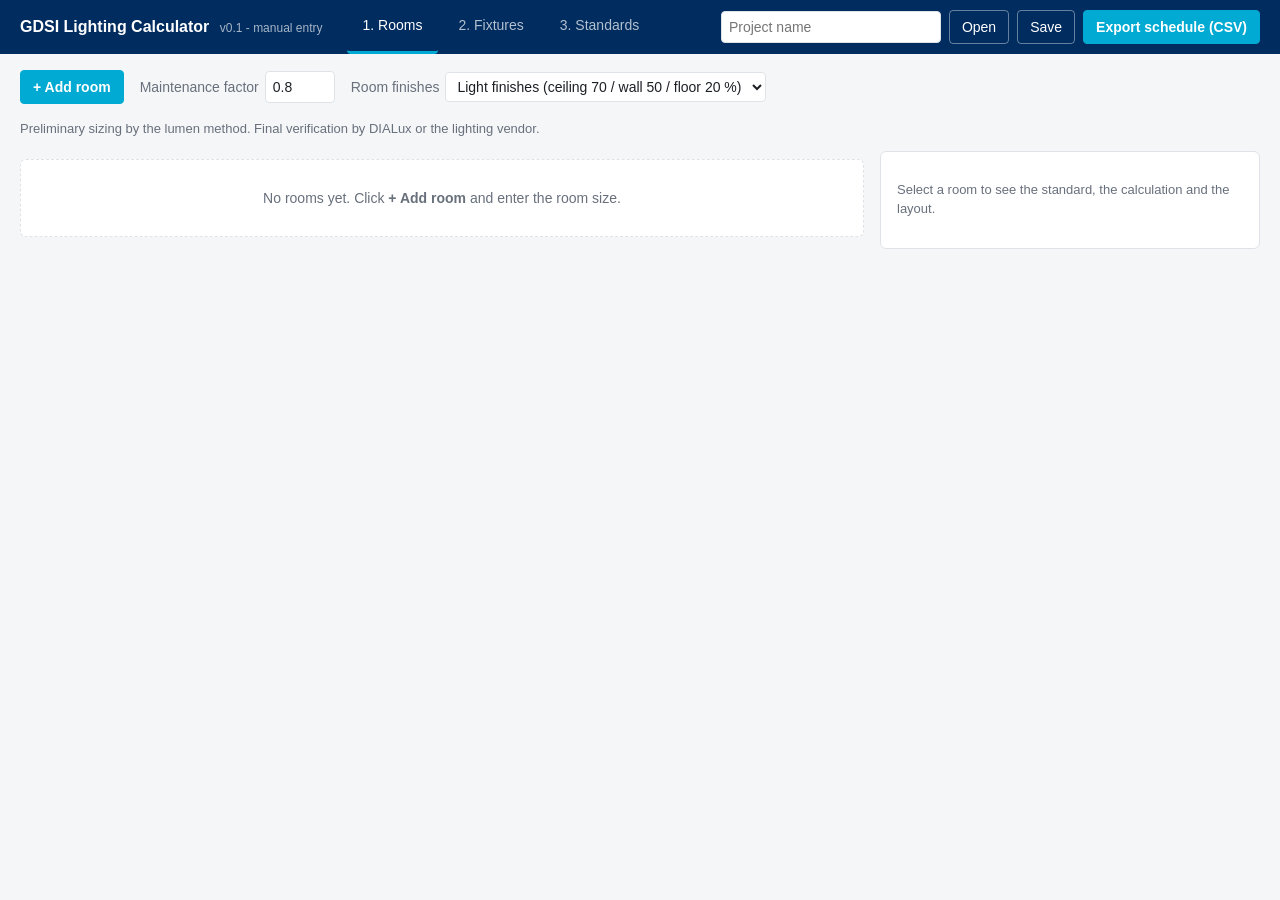
==== index.html @ a48d12ed "GDSI Lighting Calculator: standards table, fixture library, lumen-method calculator Co-Authored-By: " ====
<!DOCTYPE html>
<html lang="en">
<head>
<meta charset="utf-8">
<meta name="viewport" content="width=1280">
<title>GDSI Lighting Calculator</title>
<link rel="stylesheet" href="style.css">
</head>
<body>
<header class="top">
  <div class="brand">GDSI Lighting Calculator <span class="ver">v0.1 - manual entry</span></div>
  <nav class="tabs" id="tabs">
    <button data-tab="rooms" class="on">1. Rooms</button>
    <button data-tab="fixtures">2. Fixtures</button>
    <button data-tab="standards">3. Standards</button>
  </nav>
  <div class="proj">
    <input id="projName" type="text" placeholder="Project name" aria-label="Project name">
    <button id="btnOpen" class="ghost">Open</button>
    <button id="btnSave" class="ghost">Save</button>
    <button id="btnCsv" class="primary">Export schedule (CSV)</button>
    <input id="fileOpen" type="file" accept=".json" hidden>
  </div>
</header>

<main>
  <!-- ROOMS -->
  <section id="tab-rooms" class="tab on">
    <div class="bar">
      <button id="btnAdd" class="primary">+ Add room</button>
      <label>Maintenance factor
        <input id="setMf" type="number" min="0.5" max="1" step="0.05">
      </label>
      <label>Room finishes
        <select id="setRefl"></select>
      </label>
      <span class="hint">Preliminary sizing by the lumen method. Final verification by DIALux or the lighting vendor.</span>
    </div>
    <div class="split">
      <div class="left">
        <table class="grid" id="roomTable">
          <thead>
            <tr>
              <th class="c-no">#</th>
              <th>Room name</th>
              <th>Space type</th>
              <th class="c-n">Length<br>(m)</th>
              <th class="c-n">Width<br>(m)</th>
              <th class="c-n">Ceiling<br>(m)</th>
              <th class="c-n">Target<br>(lux)</th>
              <th>Fixture</th>
              <th class="c-n">Qty</th>
              <th class="c-n">Result<br>(lux)</th>
              <th>Check</th>
              <th></th>
            </tr>
          </thead>
          <tbody id="roomBody"></tbody>
        </table>
        <div id="emptyRooms" class="empty">No rooms yet. Click <b>+ Add room</b> and enter the room size.</div>
        <div id="summary" class="summary"></div>
      </div>
      <aside class="right" id="detail"></aside>
    </div>
  </section>

  <!-- FIXTURES -->
  <section id="tab-fixtures" class="tab">
    <div class="bar">
      <span class="hint">Built-in items are generic placeholders. Register the fixtures actually used on site - they appear at the top of the fixture list.</span>
      <button id="btnFxExport" class="ghost">Export fixtures</button>
      <button id="btnFxImport" class="ghost">Import fixtures</button>
      <input id="fileFx" type="file" accept=".json" hidden>
    </div>
    <div class="split">
      <div class="left">
        <table class="grid" id="fxTable">
          <thead>
            <tr><th>Name</th><th>Type</th><th class="c-n">Output</th><th class="c-n">Power</th><th class="c-n">lm/W</th><th class="c-n">CCT (K)</th><th class="c-n">CRI</th><th>Status</th><th></th></tr>
          </thead>
          <tbody id="fxBody"></tbody>
        </table>
      </div>
      <aside class="right">
        <h3 id="fxFormTitle">Register a fixture</h3>
        <form id="fxForm" class="form">
          <label>Name / model <input name="name" type="text" required placeholder="e.g. Maker ABC-1234 downlight"></label>
          <label>Type
            <select name="kind">
              <option value="point">Point (downlight, spot, panel, high bay)</option>
              <option value="linear">Linear (batten, pendant line)</option>
              <option value="surface">Surface Light (luminous ceiling)</option>
            </select>
          </label>
          <label><span id="lblLm">Luminous flux (lm per fixture)</span> <input name="lm" type="number" min="1" step="any" required></label>
          <label><span id="lblW">Power (W per fixture)</span> <input name="watt" type="number" min="0" step="any" required></label>
          <label>Colour temperature (K) <input name="cct" type="number" min="1000" step="100"></label>
          <label>CRI (Ra) <input name="cri" type="number" min="0" max="100" step="1"></label>
          <label id="rowShr">Max spacing / mounting height <input name="shr" type="number" min="0.5" max="3" step="0.1" placeholder="1.5"></label>
          <label id="rowLen">Length (m) <input name="length" type="number" min="0.1" step="0.1" placeholder="1.2"></label>
          <label>Note <input name="note" type="text" placeholder="datasheet link, IP rating, etc."></label>
          <div class="formbtn">
            <button type="submit" class="primary" id="fxSubmit">Register</button>
            <button type="button" class="ghost" id="fxCancel" hidden>Cancel</button>
          </div>
        </form>
      </aside>
    </div>
  </section>

  <!-- STANDARDS -->
  <section id="tab-standards" class="tab">
    <div class="bar">
      <span class="hint"><span class="badge manual">GDSI MANUAL</span> figure from the GDSI 2.0 Guideline.
      <span class="badge supp">IS 3646</span> used only where the manual gives no figure.
      <span class="badge none">ENTER</span> no figure found - the designer enters the target.</span>
    </div>
    <table class="grid" id="stdTable">
      <thead><tr><th>Space type</th><th class="c-n">Min</th><th class="c-n">Design</th><th class="c-n">Max</th><th class="c-n">CCT (K)</th><th>Source</th><th>Note</th></tr></thead>
      <tbody id="stdBody"></tbody>
    </table>
  </section>
</main>

<script src="data/standards.js"></script>
<script src="data/fixtures.js"></script>
<script src="js/calc.js"></script>
<script src="js/app.js"></script>
</body>
</html>
---- style.css ----
:root {
  --navy: #002c5f; --blue: #00aad2; --ink: #1c1f24; --mute: #68707c; --line: #dfe3e8; --bg: #f5f6f8; --card: #fff;
  --ok: #1a7f4b; --ok-bg: #e4f4eb; --fail: #c0392b; --fail-bg: #fbe6e3; --warn: #a66300; --warn-bg: #fdf0d8;
}
* { box-sizing: border-box; }
html, body { margin: 0; height: 100%; }
body { font: 14px/1.45 "Segoe UI", Arial, sans-serif; color: var(--ink); background: var(--bg); min-width: 1240px; }

.top { display: flex; align-items: center; gap: 24px; padding: 0 20px; height: 54px; background: var(--navy); color: #fff; }
.brand { font-weight: 600; font-size: 16px; white-space: nowrap; }
.ver { font-weight: 400; font-size: 12px; opacity: .65; margin-left: 6px; }
.tabs { display: flex; gap: 4px; height: 100%; }
.tabs button { background: none; border: 0; color: #fff; opacity: .7; padding: 0 16px; font: inherit; cursor: pointer; border-bottom: 3px solid transparent; }
.tabs button.on { opacity: 1; border-bottom-color: var(--blue); }
.proj { margin-left: auto; display: flex; gap: 8px; align-items: center; }
.proj input[type=text] { width: 220px; }

button { font: inherit; border-radius: 4px; padding: 6px 12px; cursor: pointer; border: 1px solid var(--line); background: #fff; color: var(--ink); }
button.primary { background: var(--blue); border-color: var(--blue); color: #fff; font-weight: 600; }
button.ghost { background: transparent; }
.top button.ghost { color: #fff; border-color: rgba(255,255,255,.4); }
button.x { border: 0; background: none; color: var(--mute); padding: 2px 6px; font-size: 16px; }
button.x:hover { color: var(--fail); }
button.link { border: 0; background: none; color: var(--navy); text-decoration: underline; padding: 0 4px; }
input, select { font: inherit; padding: 5px 7px; border: 1px solid var(--line); border-radius: 4px; background: #fff; color: var(--ink); min-width: 0; }
input:focus, select:focus, button:focus-visible { outline: 2px solid var(--blue); outline-offset: 0; }

main { padding: 16px 20px 40px; }
.tab { display: none; } .tab.on { display: block; }
.bar { display: flex; align-items: center; gap: 16px; margin-bottom: 12px; flex-wrap: wrap; }
.bar label { display: flex; align-items: center; gap: 6px; color: var(--mute); }
.bar input[type=number] { width: 70px; }
.hint { color: var(--mute); font-size: 13px; }
.split { display: grid; grid-template-columns: minmax(0, 1fr) 380px; gap: 16px; align-items: start; }
.right { background: var(--card); border: 1px solid var(--line); border-radius: 6px; padding: 16px; position: sticky; top: 12px; }
.right h3 { margin: 0 0 10px; font-size: 15px; }

table.grid { width: 100%; border-collapse: collapse; background: var(--card); border: 1px solid var(--line); border-radius: 6px; }
.grid th { text-align: left; font-size: 12px; font-weight: 600; color: var(--mute); padding: 8px 6px; border-bottom: 1px solid var(--line); vertical-align: bottom; background: #fafbfc; }
.grid td { padding: 5px 4px; border-bottom: 1px solid var(--line); vertical-align: middle; }
.grid tr:last-child td { border-bottom: 0; }
.grid .c-n { text-align: right; } .grid .c-no { width: 28px; color: var(--mute); }
#roomTable td input, #roomTable td select { width: 100%; }
#roomTable td input[type=number] { width: 58px; text-align: right; }
#roomTable td.name input { min-width: 110px; } #roomTable td.type select, #roomTable td.fx select { width: 175px; }
#roomTable td[data-o=qty] { white-space: normal; min-width: 64px; }
.left { overflow-x: auto; }
@media (min-width: 1800px) { #roomTable td.name input { min-width: 160px; } #roomTable td.type select { width: 230px; } #roomTable td.fx select { width: 280px; } }
#roomTable tbody tr { cursor: pointer; }
#roomTable tbody tr.sel td { background: #eef7fb; }
td.res { font-variant-numeric: tabular-nums; font-weight: 600; white-space: nowrap; }
.empty { padding: 28px; text-align: center; color: var(--mute); background: var(--card); border: 1px dashed var(--line); border-radius: 6px; margin-top: 8px; }

.pill { display: inline-block; padding: 2px 9px; border-radius: 10px; font-size: 12px; font-weight: 600; white-space: nowrap; }
.pill.ok { background: var(--ok-bg); color: var(--ok); }
.pill.fail, .pill.error { background: var(--fail-bg); color: var(--fail); }
.pill.warn, .pill.over { background: var(--warn-bg); color: var(--warn); }
.badge { display: inline-block; padding: 1px 6px; border-radius: 3px; font-size: 11px; font-weight: 700; letter-spacing: .02em; white-space: nowrap; }
.badge.manual { background: var(--navy); color: #fff; }
.badge.supp { background: #e3e8f0; color: var(--navy); }
.badge.none, .badge.gen { background: var(--warn-bg); color: var(--warn); }
.badge.reg { background: var(--ok-bg); color: var(--ok); }

.summary { display: flex; gap: 12px; margin-top: 12px; flex-wrap: wrap; }
.stat { background: var(--card); border: 1px solid var(--line); border-radius: 6px; padding: 10px 14px; min-width: 150px; }
.stat > b { display: block; font-size: 20px; font-variant-numeric: tabular-nums; }
.stat span { color: var(--mute); font-size: 12px; }
.stat.wide { flex: 1; min-width: 300px; }
.stat ul { margin: 4px 0 0; padding-left: 18px; }

.right .src { margin: 0 0 10px; font-size: 13px; }
.right .note { color: var(--mute); font-size: 13px; margin: 4px 0 12px; }
.right svg { width: 100%; height: auto; background: #fafbfc; border: 1px solid var(--line); border-radius: 4px; }
.kv { display: grid; grid-template-columns: 1fr auto; gap: 3px 12px; font-size: 13px; margin: 12px 0; }
.kv dt { color: var(--mute); } .kv dd { margin: 0; text-align: right; font-variant-numeric: tabular-nums; }
.msgs { margin: 10px 0 0; padding: 0; list-style: none; }
.msgs li { padding: 7px 10px; border-radius: 4px; background: var(--warn-bg); color: #6b4200; font-size: 13px; margin-top: 6px; }
.msgs li.err { background: var(--fail-bg); color: #7d241a; }
.msgs li.info { background: #e8f5fa; color: #0b4a5c; }
.extra { display: grid; grid-template-columns: 1fr 1fr; gap: 8px; margin-top: 12px; }
.extra label { font-size: 12px; color: var(--mute); display: flex; flex-direction: column; gap: 3px; }

.form { display: flex; flex-direction: column; gap: 10px; }
.form label { display: flex; flex-direction: column; gap: 3px; font-size: 12px; color: var(--mute); }
.formbtn { display: flex; gap: 8px; margin-top: 4px; }
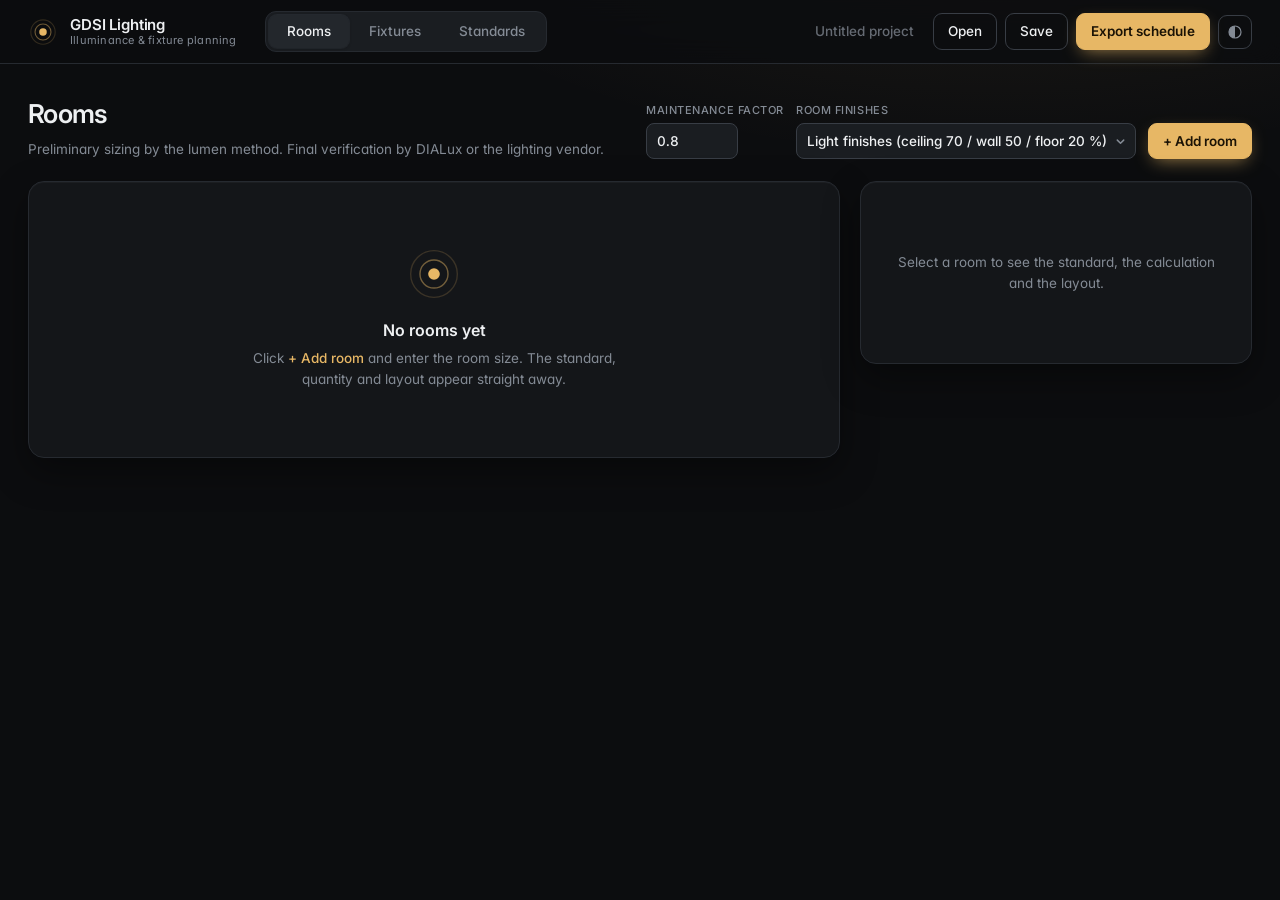
==== commit 5d631031: "Redesign UI: dark/light themes, KPI strip, result meter, glow layout plan Co-Authored-By: Claude Fab" ====
--- a/index.html
+++ b/index.html
@@ -4,21 +4,32 @@
 <meta charset="utf-8">
 <meta name="viewport" content="width=1280">
 <title>GDSI Lighting Calculator</title>
+<link rel="icon" href="data:image/svg+xml,%3Csvg xmlns='http://www.w3.org/2000/svg' viewBox='0 0 32 32'%3E%3Crect width='32' height='32' rx='8' fill='%2315171a'/%3E%3Ccircle cx='16' cy='16' r='9' fill='none' stroke='%23e7b765' stroke-opacity='.4' stroke-width='1.5'/%3E%3Ccircle cx='16' cy='16' r='4.5' fill='%23e7b765'/%3E%3C/svg%3E">
+<script>try { var t = localStorage.getItem("gdsiLighting.theme"); if (t) document.documentElement.setAttribute("data-theme", t); } catch (e) {}</script>
+<link rel="preconnect" href="https://fonts.googleapis.com">
+<link rel="preconnect" href="https://fonts.gstatic.com" crossorigin>
+<link rel="stylesheet" href="https://fonts.googleapis.com/css2?family=Inter:wght@400;500;600;700&display=swap">
 <link rel="stylesheet" href="style.css">
 </head>
 <body>
 <header class="top">
-  <div class="brand">GDSI Lighting Calculator <span class="ver">v0.1 - manual entry</span></div>
+  <div class="brand">
+    <svg class="logo" viewBox="0 0 32 32" aria-hidden="true"><circle cx="16" cy="16" r="13" class="l3"/><circle cx="16" cy="16" r="8.5" class="l2"/><circle cx="16" cy="16" r="4" class="l1"/></svg>
+    <div class="brand-t"><b>GDSI Lighting</b><span>Illuminance &amp; fixture planning</span></div>
+  </div>
   <nav class="tabs" id="tabs">
-    <button data-tab="rooms" class="on">1. Rooms</button>
-    <button data-tab="fixtures">2. Fixtures</button>
-    <button data-tab="standards">3. Standards</button>
+    <button data-tab="rooms" class="on">Rooms</button>
+    <button data-tab="fixtures">Fixtures</button>
+    <button data-tab="standards">Standards</button>
   </nav>
   <div class="proj">
-    <input id="projName" type="text" placeholder="Project name" aria-label="Project name">
+    <input id="projName" type="text" placeholder="Untitled project" aria-label="Project name">
     <button id="btnOpen" class="ghost">Open</button>
     <button id="btnSave" class="ghost">Save</button>
-    <button id="btnCsv" class="primary">Export schedule (CSV)</button>
+    <button id="btnCsv" class="primary">Export schedule</button>
+    <button id="btnTheme" class="icon" title="Switch light / dark" aria-label="Switch light / dark">
+      <svg viewBox="0 0 20 20" aria-hidden="true"><path d="M10 2.5a7.5 7.5 0 1 0 0 15z" fill="currentColor"/><circle cx="10" cy="10" r="7.5" fill="none" stroke="currentColor" stroke-width="1.5"/></svg>
+    </button>
     <input id="fileOpen" type="file" accept=".json" hidden>
   </div>
 </header>
@@ -26,62 +37,80 @@
 <main>
   <!-- ROOMS -->
   <section id="tab-rooms" class="tab on">
-    <div class="bar">
-      <button id="btnAdd" class="primary">+ Add room</button>
-      <label>Maintenance factor
-        <input id="setMf" type="number" min="0.5" max="1" step="0.05">
-      </label>
-      <label>Room finishes
-        <select id="setRefl"></select>
-      </label>
-      <span class="hint">Preliminary sizing by the lumen method. Final verification by DIALux or the lighting vendor.</span>
+    <div class="head">
+      <div class="title">
+        <h1>Rooms</h1>
+        <p>Preliminary sizing by the lumen method. Final verification by DIALux or the lighting vendor.</p>
+      </div>
+      <div class="ctl">
+        <label>Maintenance factor
+          <input id="setMf" type="number" min="0.5" max="1" step="0.05">
+        </label>
+        <label>Room finishes
+          <select id="setRefl"></select>
+        </label>
+        <button id="btnAdd" class="primary">+ Add room</button>
+      </div>
     </div>
+    <div id="summary" class="summary"></div>
     <div class="split">
       <div class="left">
-        <table class="grid" id="roomTable">
-          <thead>
-            <tr>
-              <th class="c-no">#</th>
-              <th>Room name</th>
-              <th>Space type</th>
-              <th class="c-n">Length<br>(m)</th>
-              <th class="c-n">Width<br>(m)</th>
-              <th class="c-n">Ceiling<br>(m)</th>
-              <th class="c-n">Target<br>(lux)</th>
-              <th>Fixture</th>
-              <th class="c-n">Qty</th>
-              <th class="c-n">Result<br>(lux)</th>
-              <th>Check</th>
-              <th></th>
-            </tr>
-          </thead>
-          <tbody id="roomBody"></tbody>
-        </table>
-        <div id="emptyRooms" class="empty">No rooms yet. Click <b>+ Add room</b> and enter the room size.</div>
-        <div id="summary" class="summary"></div>
+        <div class="card tablecard">
+          <table class="grid" id="roomTable">
+            <thead>
+              <tr>
+                <th class="c-no">#</th>
+                <th>Room name</th>
+                <th>Space type</th>
+                <th class="c-n">Length<br>(m)</th>
+                <th class="c-n">Width<br>(m)</th>
+                <th class="c-n">Ceiling<br>(m)</th>
+                <th class="c-n">Target<br>(lux)</th>
+                <th>Fixture</th>
+                <th class="c-n">Qty</th>
+                <th class="c-n">Result<br>(lux)</th>
+                <th>Check</th>
+                <th></th>
+              </tr>
+            </thead>
+            <tbody id="roomBody"></tbody>
+          </table>
+          <div id="emptyRooms" class="empty">
+            <svg viewBox="0 0 48 48" aria-hidden="true"><circle cx="24" cy="24" r="20" class="l3"/><circle cx="24" cy="24" r="12" class="l2"/><circle cx="24" cy="24" r="5" class="l1"/></svg>
+            <b>No rooms yet</b>
+            <span>Click <em>+ Add room</em> and enter the room size. The standard, quantity and layout appear straight away.</span>
+          </div>
+        </div>
       </div>
-      <aside class="right" id="detail"></aside>
+      <aside class="right card" id="detail"></aside>
     </div>
   </section>
 
   <!-- FIXTURES -->
   <section id="tab-fixtures" class="tab">
-    <div class="bar">
-      <span class="hint">Built-in items are generic placeholders. Register the fixtures actually used on site - they appear at the top of the fixture list.</span>
-      <button id="btnFxExport" class="ghost">Export fixtures</button>
-      <button id="btnFxImport" class="ghost">Import fixtures</button>
-      <input id="fileFx" type="file" accept=".json" hidden>
+    <div class="head">
+      <div class="title">
+        <h1>Fixtures</h1>
+        <p>Built-in items are generic placeholders. Register the fixtures actually used on site - they appear at the top of the fixture list.</p>
+      </div>
+      <div class="ctl">
+        <button id="btnFxImport" class="ghost">Import fixtures</button>
+        <button id="btnFxExport" class="ghost">Export fixtures</button>
+        <input id="fileFx" type="file" accept=".json" hidden>
+      </div>
     </div>
     <div class="split">
       <div class="left">
-        <table class="grid" id="fxTable">
-          <thead>
-            <tr><th>Name</th><th>Type</th><th class="c-n">Output</th><th class="c-n">Power</th><th class="c-n">lm/W</th><th class="c-n">CCT (K)</th><th class="c-n">CRI</th><th>Status</th><th></th></tr>
-          </thead>
-          <tbody id="fxBody"></tbody>
-        </table>
+        <div class="card tablecard">
+          <table class="grid" id="fxTable">
+            <thead>
+              <tr><th>Name</th><th>Type</th><th class="c-n">Output</th><th class="c-n">Power</th><th class="c-n">lm/W</th><th class="c-n">CCT (K)</th><th class="c-n">CRI</th><th>Status</th><th></th></tr>
+            </thead>
+            <tbody id="fxBody"></tbody>
+          </table>
+        </div>
       </div>
-      <aside class="right">
+      <aside class="right card">
         <h3 id="fxFormTitle">Register a fixture</h3>
         <form id="fxForm" class="form">
           <label>Name / model <input name="name" type="text" required placeholder="e.g. Maker ABC-1234 downlight"></label>
@@ -92,12 +121,14 @@
               <option value="surface">Surface Light (luminous ceiling)</option>
             </select>
           </label>
-          <label><span id="lblLm">Luminous flux (lm per fixture)</span> <input name="lm" type="number" min="1" step="any" required></label>
-          <label><span id="lblW">Power (W per fixture)</span> <input name="watt" type="number" min="0" step="any" required></label>
-          <label>Colour temperature (K) <input name="cct" type="number" min="1000" step="100"></label>
-          <label>CRI (Ra) <input name="cri" type="number" min="0" max="100" step="1"></label>
-          <label id="rowShr">Max spacing / mounting height <input name="shr" type="number" min="0.5" max="3" step="0.1" placeholder="1.5"></label>
-          <label id="rowLen">Length (m) <input name="length" type="number" min="0.1" step="0.1" placeholder="1.2"></label>
+          <div class="two">
+            <label><span id="lblLm">Luminous flux (lm per fixture)</span> <input name="lm" type="number" min="1" step="any" required></label>
+            <label><span id="lblW">Power (W per fixture)</span> <input name="watt" type="number" min="0" step="any" required></label>
+            <label>Colour temperature (K) <input name="cct" type="number" min="1000" step="100"></label>
+            <label>CRI (Ra) <input name="cri" type="number" min="0" max="100" step="1"></label>
+            <label id="rowShr">Max spacing / mounting height <input name="shr" type="number" min="0.5" max="3" step="0.1" placeholder="1.5"></label>
+            <label id="rowLen">Length (m) <input name="length" type="number" min="0.1" step="0.1" placeholder="1.2"></label>
+          </div>
           <label>Note <input name="note" type="text" placeholder="datasheet link, IP rating, etc."></label>
           <div class="formbtn">
             <button type="submit" class="primary" id="fxSubmit">Register</button>
@@ -110,15 +141,20 @@
 
   <!-- STANDARDS -->
   <section id="tab-standards" class="tab">
-    <div class="bar">
-      <span class="hint"><span class="badge manual">GDSI MANUAL</span> figure from the GDSI 2.0 Guideline.
-      <span class="badge supp">IS 3646</span> used only where the manual gives no figure.
-      <span class="badge none">ENTER</span> no figure found - the designer enters the target.</span>
+    <div class="head">
+      <div class="title">
+        <h1>Standards</h1>
+        <p><span class="badge manual">GDSI MANUAL</span> figure from the GDSI 2.0 Guideline.
+        <span class="badge supp">IS 3646</span> used only where the manual gives no figure.
+        <span class="badge none">ENTER</span> no figure found - the designer enters the target.</p>
+      </div>
     </div>
-    <table class="grid" id="stdTable">
-      <thead><tr><th>Space type</th><th class="c-n">Min</th><th class="c-n">Design</th><th class="c-n">Max</th><th class="c-n">CCT (K)</th><th>Source</th><th>Note</th></tr></thead>
-      <tbody id="stdBody"></tbody>
-    </table>
+    <div class="card tablecard">
+      <table class="grid" id="stdTable">
+        <thead><tr><th>Space type</th><th class="c-n">Min</th><th class="c-n">Design</th><th class="c-n">Max</th><th class="c-n">CCT (K)</th><th>Source</th><th>Note</th></tr></thead>
+        <tbody id="stdBody"></tbody>
+      </table>
+    </div>
   </section>
 </main>
 
--- a/style.css
+++ b/style.css
@@ -1,85 +1,197 @@
+/* GDSI Lighting Calculator - visual system. Dark is the default; [data-theme=light] swaps the tokens. */
 :root {
-  --navy: #002c5f; --blue: #00aad2; --ink: #1c1f24; --mute: #68707c; --line: #dfe3e8; --bg: #f5f6f8; --card: #fff;
-  --ok: #1a7f4b; --ok-bg: #e4f4eb; --fail: #c0392b; --fail-bg: #fbe6e3; --warn: #a66300; --warn-bg: #fdf0d8;
+  color-scheme: dark;
+  --bg: #0c0d0f; --surface: #141619; --surface-2: #1a1d21; --raise: #23272c;
+  --line: #262a30; --line-2: #383d45;
+  --ink: #eef0f2; --ink-2: #c2c7ce; --mute: #848b95;
+  --accent: #e7b765; --accent-hi: #f4d394; --accent-ink: #1b1305;
+  --ok: #4fc48c; --fail: #f26d60; --warn: #eaa53f; --info: #6cb6e8;
+  --shadow: 0 1px 0 rgba(255,255,255,.035) inset, 0 14px 36px rgba(0,0,0,.38);
+  --backdrop: radial-gradient(1100px 520px at 78% -160px, rgba(231,183,101,.10), transparent 62%);
 }
+:root[data-theme=light] {
+  color-scheme: light;
+  --bg: #f2f0ec; --surface: #ffffff; --surface-2: #f7f5f1; --raise: #ffffff;
+  --line: #e7e3db; --line-2: #d2cdc3;
+  --ink: #18191b; --ink-2: #3a3d42; --mute: #72767d;
+  --accent: #8e6420; --accent-hi: #a8782a; --accent-ink: #ffffff;
+  --ok: #1c7d4d; --fail: #bf3a2c; --warn: #9a5e06; --info: #1f6f9c;
+  --shadow: 0 1px 2px rgba(40,30,15,.05), 0 12px 30px rgba(40,30,15,.07);
+  --backdrop: radial-gradient(1100px 520px at 78% -160px, rgba(190,140,50,.13), transparent 62%);
+}
+
 * { box-sizing: border-box; }
-html, body { margin: 0; height: 100%; }
-body { font: 14px/1.45 "Segoe UI", Arial, sans-serif; color: var(--ink); background: var(--bg); min-width: 1240px; }
+html, body { margin: 0; min-height: 100%; }
+body {
+  font: 13.5px/1.5 Inter, "Segoe UI", system-ui, Arial, sans-serif; color: var(--ink);
+  background: var(--backdrop) no-repeat, var(--bg); min-width: 1240px;
+  -webkit-font-smoothing: antialiased; font-feature-settings: "cv11", "ss01";
+}
+[hidden] { display: none !important; }
 
-.top { display: flex; align-items: center; gap: 24px; padding: 0 20px; height: 54px; background: var(--navy); color: #fff; }
-.brand { font-weight: 600; font-size: 16px; white-space: nowrap; }
-.ver { font-weight: 400; font-size: 12px; opacity: .65; margin-left: 6px; }
-.tabs { display: flex; gap: 4px; height: 100%; }
-.tabs button { background: none; border: 0; color: #fff; opacity: .7; padding: 0 16px; font: inherit; cursor: pointer; border-bottom: 3px solid transparent; }
-.tabs button.on { opacity: 1; border-bottom-color: var(--blue); }
+/* ---------- top bar ---------- */
+.top {
+  position: sticky; top: 0; z-index: 5; display: flex; align-items: center; gap: 28px; height: 64px; padding: 0 28px;
+  background: color-mix(in srgb, var(--bg) 82%, transparent); backdrop-filter: blur(14px); border-bottom: 1px solid var(--line);
+}
+.brand { display: flex; align-items: center; gap: 12px; white-space: nowrap; }
+.logo { width: 30px; height: 30px; }
+.l1 { fill: var(--accent); } .l2 { fill: none; stroke: var(--accent); stroke-opacity: .45; stroke-width: 1.2; } .l3 { fill: none; stroke: var(--accent); stroke-opacity: .18; stroke-width: 1.2; }
+.brand-t { display: flex; flex-direction: column; line-height: 1.2; }
+.brand-t b { font-size: 15px; font-weight: 600; letter-spacing: -.01em; }
+.brand-t span { font-size: 11px; color: var(--mute); letter-spacing: .02em; }
+.tabs { display: flex; gap: 2px; padding: 3px; background: var(--surface-2); border: 1px solid var(--line); border-radius: 11px; }
+.tabs button { border: 0; background: none; color: var(--mute); padding: 6px 18px; border-radius: 8px; font-weight: 500; }
+.tabs button:hover { color: var(--ink); background: none; }
+.tabs button.on { background: var(--raise); color: var(--ink); box-shadow: 0 1px 3px rgba(0,0,0,.25), 0 0 0 1px var(--line); }
 .proj { margin-left: auto; display: flex; gap: 8px; align-items: center; }
-.proj input[type=text] { width: 220px; }
+#projName { width: 230px; background: transparent; border-color: transparent; font-weight: 500; text-align: right; }
+#projName:hover { border-color: var(--line); }
+#projName:focus { text-align: left; background: var(--surface-2); }
 
-button { font: inherit; border-radius: 4px; padding: 6px 12px; cursor: pointer; border: 1px solid var(--line); background: #fff; color: var(--ink); }
-button.primary { background: var(--blue); border-color: var(--blue); color: #fff; font-weight: 600; }
+/* ---------- controls ---------- */
+button { font: inherit; font-weight: 500; border-radius: 9px; padding: 7px 14px; cursor: pointer; border: 1px solid var(--line-2); background: var(--surface-2); color: var(--ink); transition: background .12s, border-color .12s, transform .06s; }
+button:hover { background: var(--raise); border-color: var(--mute); }
+button:active { transform: translateY(1px); }
+button.primary { background: var(--accent); border-color: var(--accent); color: var(--accent-ink); font-weight: 600; box-shadow: 0 6px 18px -6px color-mix(in srgb, var(--accent) 70%, transparent); }
+button.primary:hover { background: var(--accent-hi); border-color: var(--accent-hi); }
 button.ghost { background: transparent; }
-.top button.ghost { color: #fff; border-color: rgba(255,255,255,.4); }
-button.x { border: 0; background: none; color: var(--mute); padding: 2px 6px; font-size: 16px; }
-button.x:hover { color: var(--fail); }
-button.link { border: 0; background: none; color: var(--navy); text-decoration: underline; padding: 0 4px; }
-input, select { font: inherit; padding: 5px 7px; border: 1px solid var(--line); border-radius: 4px; background: #fff; color: var(--ink); min-width: 0; }
-input:focus, select:focus, button:focus-visible { outline: 2px solid var(--blue); outline-offset: 0; }
+button.ghost:hover { background: var(--surface-2); }
+button.icon { padding: 7px; width: 34px; height: 34px; display: grid; place-items: center; background: transparent; color: var(--mute); }
+button.icon svg { width: 16px; height: 16px; }
+button.x { border: 0; background: none; color: var(--mute); padding: 2px 8px; font-size: 17px; line-height: 1; opacity: .55; }
+button.x:hover { color: var(--fail); background: color-mix(in srgb, var(--fail) 14%, transparent); opacity: 1; }
+button.link { border: 0; background: none; color: var(--accent); padding: 0 6px; }
+button.link:hover { text-decoration: underline; background: none; }
 
-main { padding: 16px 20px 40px; }
-.tab { display: none; } .tab.on { display: block; }
-.bar { display: flex; align-items: center; gap: 16px; margin-bottom: 12px; flex-wrap: wrap; }
-.bar label { display: flex; align-items: center; gap: 6px; color: var(--mute); }
-.bar input[type=number] { width: 70px; }
-.hint { color: var(--mute); font-size: 13px; }
-.split { display: grid; grid-template-columns: minmax(0, 1fr) 380px; gap: 16px; align-items: start; }
-.right { background: var(--card); border: 1px solid var(--line); border-radius: 6px; padding: 16px; position: sticky; top: 12px; }
-.right h3 { margin: 0 0 10px; font-size: 15px; }
+input, select { font: inherit; padding: 7px 10px; border: 1px solid var(--line-2); border-radius: 8px; background: var(--surface-2); color: var(--ink); min-width: 0; transition: border-color .12s, box-shadow .12s, background .12s; }
+input::placeholder { color: color-mix(in srgb, var(--mute) 75%, transparent); }
+input:hover, select:hover { border-color: var(--mute); }
+input:focus, select:focus { outline: 0; border-color: var(--accent); box-shadow: 0 0 0 3px color-mix(in srgb, var(--accent) 22%, transparent); }
+button:focus-visible { outline: 2px solid var(--accent); outline-offset: 2px; }
+input[type=number] { -moz-appearance: textfield; appearance: textfield; font-variant-numeric: tabular-nums; }
+input[type=number]::-webkit-inner-spin-button, input[type=number]::-webkit-outer-spin-button { -webkit-appearance: none; margin: 0; }
+select { appearance: none; padding-right: 28px; text-overflow: ellipsis; cursor: pointer;
+  background-image: url("data:image/svg+xml,%3Csvg xmlns='http://www.w3.org/2000/svg' viewBox='0 0 12 12'%3E%3Cpath d='M2.5 4.5 6 8l3.5-3.5' fill='none' stroke='%23848b95' stroke-width='1.6' stroke-linecap='round' stroke-linejoin='round'/%3E%3C/svg%3E");
+  background-repeat: no-repeat; background-position: right 9px center; background-size: 11px; }
 
-table.grid { width: 100%; border-collapse: collapse; background: var(--card); border: 1px solid var(--line); border-radius: 6px; }
-.grid th { text-align: left; font-size: 12px; font-weight: 600; color: var(--mute); padding: 8px 6px; border-bottom: 1px solid var(--line); vertical-align: bottom; background: #fafbfc; }
-.grid td { padding: 5px 4px; border-bottom: 1px solid var(--line); vertical-align: middle; }
-.grid tr:last-child td { border-bottom: 0; }
-.grid .c-n { text-align: right; } .grid .c-no { width: 28px; color: var(--mute); }
-#roomTable td input, #roomTable td select { width: 100%; }
-#roomTable td input[type=number] { width: 58px; text-align: right; }
-#roomTable td.name input { min-width: 110px; } #roomTable td.type select, #roomTable td.fx select { width: 175px; }
-#roomTable td[data-o=qty] { white-space: normal; min-width: 64px; }
-.left { overflow-x: auto; }
-@media (min-width: 1800px) { #roomTable td.name input { min-width: 160px; } #roomTable td.type select { width: 230px; } #roomTable td.fx select { width: 280px; } }
+/* ---------- page ---------- */
+main { padding: 30px 28px 56px; max-width: 2200px; margin: 0 auto; }
+.tab { display: none; } .tab.on { display: block; animation: rise .22s ease-out; }
+@keyframes rise { from { opacity: 0; transform: translateY(6px); } to { opacity: 1; transform: none; } }
+.head { display: flex; align-items: flex-end; gap: 24px; margin-bottom: 22px; }
+.title h1 { margin: 0; font-size: 26px; font-weight: 600; letter-spacing: -.025em; }
+.title p { margin: 6px 0 0; color: var(--mute); max-width: 760px; }
+.ctl { margin-left: auto; display: flex; align-items: flex-end; gap: 12px; }
+.ctl label { display: flex; flex-direction: column; gap: 5px; font-size: 11px; font-weight: 500; letter-spacing: .05em; text-transform: uppercase; color: var(--mute); }
+.ctl label input, .ctl label select { font-size: 13.5px; letter-spacing: 0; text-transform: none; }
+.ctl input[type=number] { width: 92px; }
+.hint { color: var(--mute); font-size: 12.5px; }
+
+.card { background: var(--surface); border: 1px solid var(--line); border-radius: 16px; box-shadow: var(--shadow); }
+.split { display: grid; grid-template-columns: minmax(0, 1fr) 392px; gap: 20px; align-items: start; }
+.left { min-width: 0; }
+.tablecard { overflow-x: auto; }
+.right { padding: 22px; position: sticky; top: 84px; max-height: calc(100vh - 104px); overflow-y: auto; }
+.right h3 { margin: 0 0 14px; font-size: 16px; font-weight: 600; letter-spacing: -.01em; }
+
+/* ---------- KPI strip ---------- */
+.summary { display: grid; grid-template-columns: repeat(3, minmax(190px, 1fr)) minmax(320px, 1.7fr); gap: 16px; margin-bottom: 20px; }
+.summary:empty { display: none; }
+.stat { background: var(--surface); border: 1px solid var(--line); border-radius: 16px; padding: 18px 20px; box-shadow: var(--shadow); min-width: 0; }
+.stat .k { display: block; font-size: 11px; font-weight: 500; letter-spacing: .07em; text-transform: uppercase; color: var(--mute); }
+.stat > b { display: block; margin-top: 8px; font-size: 32px; font-weight: 600; letter-spacing: -.03em; line-height: 1.1; font-variant-numeric: tabular-nums; }
+.stat > b i { font-style: normal; font-size: 15px; font-weight: 500; letter-spacing: 0; color: var(--mute); margin-left: 5px; }
+.stat .s { display: block; margin-top: 8px; font-size: 12px; color: var(--mute); }
+.track { height: 4px; border-radius: 4px; background: var(--raise); margin-top: 14px; overflow: hidden; }
+.track i { display: block; height: 100%; border-radius: 4px; background: var(--ok); transition: width .25s; }
+.track.part i { background: var(--warn); }
+.stat ul { list-style: none; margin: 8px 0 0; padding: 0 6px 0 0; max-height: 84px; overflow-y: auto; }
+.stat li { display: flex; justify-content: space-between; align-items: center; gap: 16px; height: 28px; font-size: 12.5px; color: var(--ink-2); border-bottom: 1px dashed var(--line); }
+.stat li:last-child { border-bottom: 0; }
+.stat li span { overflow: hidden; text-overflow: ellipsis; white-space: nowrap; }
+.stat li b { font-weight: 600; color: var(--ink); white-space: nowrap; font-variant-numeric: tabular-nums; }
+
+/* ---------- tables ---------- */
+table.grid { width: 100%; border-collapse: collapse; }
+.grid th { text-align: left; font-size: 10.5px; font-weight: 600; letter-spacing: .07em; text-transform: uppercase; color: var(--mute); padding: 14px 8px 12px; border-bottom: 1px solid var(--line); vertical-align: bottom; white-space: nowrap; }
+.grid td { padding: 7px 5px; border-bottom: 1px solid var(--line); vertical-align: middle; }
+.grid th:first-child, .grid td:first-child { padding-left: 20px; } .grid th:last-child, .grid td:last-child { padding-right: 14px; }
+.grid tbody tr:last-child td { border-bottom: 0; }
+.grid tbody tr { transition: background .1s; }
+.grid tbody tr:hover td { background: color-mix(in srgb, var(--surface-2) 70%, transparent); }
+.grid .c-n { text-align: right; font-variant-numeric: tabular-nums; } .grid .c-no { width: 44px; color: var(--mute); font-variant-numeric: tabular-nums; }
+#fxTable td, #stdTable td { padding: 12px 8px; } #fxTable td:first-child, #stdTable td:first-child { padding-left: 20px; font-weight: 500; }
+#fxTable td .hint, #stdTable td .hint { font-weight: 400; }
+#fxTable td:not(:first-child) { white-space: nowrap; }
+#stdTable td b { font-weight: 600; color: var(--accent); }
+
+#roomTable td input, #roomTable td select { width: 100%; background-color: transparent; border-color: transparent; padding: 6px 8px; }
+#roomTable td select { padding-right: 26px; }
+#roomTable tr:hover td input, #roomTable tr:hover td select { border-color: var(--line-2); }
+#roomTable td input:focus, #roomTable td select:focus { background-color: var(--surface-2); border-color: var(--accent); }
+#roomTable td input[type=number] { width: 60px; text-align: right; }
+#roomTable td.name { width: 15%; } #roomTable td.name input { min-width: 150px; font-weight: 500; }
+td.res small { display: block; font-size: 11.5px; font-weight: 500; color: var(--mute); }
+#roomTable td.type, #roomTable td.fx { width: 22%; } #roomTable td.type select, #roomTable td.fx select { width: 100%; min-width: 150px; }
+#roomTable td[data-o=qty] { white-space: nowrap; min-width: 64px; }
 #roomTable tbody tr { cursor: pointer; }
-#roomTable tbody tr.sel td { background: #eef7fb; }
-td.res { font-variant-numeric: tabular-nums; font-weight: 600; white-space: nowrap; }
-.empty { padding: 28px; text-align: center; color: var(--mute); background: var(--card); border: 1px dashed var(--line); border-radius: 6px; margin-top: 8px; }
+#roomTable tbody tr.sel td { background: color-mix(in srgb, var(--accent) 7%, transparent); }
+#roomTable tbody tr.sel td:first-child { box-shadow: inset 3px 0 0 var(--accent); color: var(--accent); }
+td.res { font-weight: 600; white-space: nowrap; }
 
-.pill { display: inline-block; padding: 2px 9px; border-radius: 10px; font-size: 12px; font-weight: 600; white-space: nowrap; }
-.pill.ok { background: var(--ok-bg); color: var(--ok); }
-.pill.fail, .pill.error { background: var(--fail-bg); color: var(--fail); }
-.pill.warn, .pill.over { background: var(--warn-bg); color: var(--warn); }
-.badge { display: inline-block; padding: 1px 6px; border-radius: 3px; font-size: 11px; font-weight: 700; letter-spacing: .02em; white-space: nowrap; }
-.badge.manual { background: var(--navy); color: #fff; }
-.badge.supp { background: #e3e8f0; color: var(--navy); }
-.badge.none, .badge.gen { background: var(--warn-bg); color: var(--warn); }
-.badge.reg { background: var(--ok-bg); color: var(--ok); }
+.empty { padding: 64px 24px 68px; display: flex; flex-direction: column; align-items: center; gap: 6px; text-align: center; color: var(--mute); }
+.empty svg { width: 56px; height: 56px; margin-bottom: 10px; }
+.empty b { font-size: 16px; font-weight: 600; color: var(--ink); }
+.empty span { max-width: 380px; } .empty em { font-style: normal; color: var(--accent); font-weight: 500; }
 
-.summary { display: flex; gap: 12px; margin-top: 12px; flex-wrap: wrap; }
-.stat { background: var(--card); border: 1px solid var(--line); border-radius: 6px; padding: 10px 14px; min-width: 150px; }
-.stat > b { display: block; font-size: 20px; font-variant-numeric: tabular-nums; }
-.stat span { color: var(--mute); font-size: 12px; }
-.stat.wide { flex: 1; min-width: 300px; }
-.stat ul { margin: 4px 0 0; padding-left: 18px; }
+/* ---------- pills & badges ---------- */
+.pill { display: inline-flex; align-items: center; gap: 6px; padding: 3px 10px 3px 8px; border-radius: 20px; font-size: 11.5px; font-weight: 600; white-space: nowrap; color: var(--c); background: color-mix(in srgb, var(--c) 14%, transparent); }
+.pill::before { content: ""; width: 6px; height: 6px; border-radius: 50%; background: var(--c); }
+.pill.ok { --c: var(--ok); } .pill.fail, .pill.error { --c: var(--fail); } .pill.warn, .pill.over { --c: var(--warn); }
+.badge { display: inline-block; padding: 2px 7px; border-radius: 5px; font-size: 10px; font-weight: 700; letter-spacing: .06em; white-space: nowrap; vertical-align: 1px; color: var(--c); background: color-mix(in srgb, var(--c) 14%, transparent); border: 1px solid color-mix(in srgb, var(--c) 30%, transparent); }
+.badge.manual { --c: var(--accent); } .badge.supp { --c: var(--info); } .badge.none, .badge.gen { --c: var(--warn); } .badge.reg { --c: var(--ok); }
 
-.right .src { margin: 0 0 10px; font-size: 13px; }
-.right .note { color: var(--mute); font-size: 13px; margin: 4px 0 12px; }
-.right svg { width: 100%; height: auto; background: #fafbfc; border: 1px solid var(--line); border-radius: 4px; }
-.kv { display: grid; grid-template-columns: 1fr auto; gap: 3px 12px; font-size: 13px; margin: 12px 0; }
-.kv dt { color: var(--mute); } .kv dd { margin: 0; text-align: right; font-variant-numeric: tabular-nums; }
-.msgs { margin: 10px 0 0; padding: 0; list-style: none; }
-.msgs li { padding: 7px 10px; border-radius: 4px; background: var(--warn-bg); color: #6b4200; font-size: 13px; margin-top: 6px; }
-.msgs li.err { background: var(--fail-bg); color: #7d241a; }
-.msgs li.info { background: #e8f5fa; color: #0b4a5c; }
-.extra { display: grid; grid-template-columns: 1fr 1fr; gap: 8px; margin-top: 12px; }
-.extra label { font-size: 12px; color: var(--mute); display: flex; flex-direction: column; gap: 3px; }
+/* ---------- detail panel ---------- */
+.d-head h3 { margin: 0; } .d-head span { display: block; color: var(--mute); margin-top: 2px; }
+.right .src { margin: 14px 0 0; font-size: 12.5px; color: var(--ink-2); }
+.right .src b { display: block; margin-top: 4px; font-size: 13.5px; color: var(--ink); font-weight: 600; }
+.right .note { color: var(--mute); font-size: 12.5px; margin: 6px 0 0; }
+.hero { margin: 18px 0 16px; padding: 18px 18px 14px; border-radius: 14px; background: var(--surface-2); border: 1px solid var(--line); --c: var(--ok); }
+.hero.fail { --c: var(--fail); } .hero.over, .hero.warn { --c: var(--warn); }
+.h-row { display: flex; align-items: flex-start; justify-content: space-between; gap: 12px; }
+.h-num b { font-size: 40px; font-weight: 600; letter-spacing: -.035em; line-height: 1; font-variant-numeric: tabular-nums; }
+.h-num i { font-style: normal; font-size: 14px; color: var(--mute); margin-left: 6px; }
+.h-num span { display: block; margin-top: 6px; font-size: 12px; color: var(--mute); }
+.meter { position: relative; height: 6px; border-radius: 6px; background: var(--raise); margin: 22px 0 8px; }
+.m-band { position: absolute; top: 0; bottom: 0; border-radius: 6px; background: color-mix(in srgb, var(--ok) 38%, transparent); }
+.m-tick { position: absolute; top: -4px; bottom: -4px; width: 2px; margin-left: -1px; border-radius: 2px; background: var(--ink-2); opacity: .55; }
+.m-dot { position: absolute; top: 50%; width: 14px; height: 14px; margin: -7px 0 0 -7px; border-radius: 50%; background: var(--c); border: 3px solid var(--surface-2); box-shadow: 0 0 0 1px var(--c), 0 0 14px color-mix(in srgb, var(--c) 70%, transparent); transition: left .2s; }
+.m-scale { display: flex; justify-content: space-between; font-size: 11px; color: var(--mute); font-variant-numeric: tabular-nums; }
+.plan { display: block; width: 100%; height: auto; border-radius: 14px; background: var(--surface-2); border: 1px solid var(--line); }
+.pl-room { fill: color-mix(in srgb, var(--bg) 60%, var(--surface-2)); stroke: var(--ink-2); stroke-width: 1.4; }
+.pl-grid { fill: none; stroke: var(--line); stroke-width: .6; }
+.pl-strip { fill: color-mix(in srgb, var(--accent) 26%, transparent); stroke: var(--accent); stroke-width: .8; }
+.pl-fx { fill: var(--accent-hi); } .pl-line { stroke: var(--accent-hi); stroke-width: 2.6; stroke-linecap: round; } .pl-halo { stroke: var(--accent); stroke-opacity: .22; stroke-width: 9; stroke-linecap: round; }
+.g0 { stop-color: var(--accent); stop-opacity: .5; } .g1 { stop-color: var(--accent); stop-opacity: 0; }
+.pl-dim { fill: var(--mute); font-size: 11px; font-family: inherit; }
+.kv { display: grid; grid-template-columns: 1fr auto; margin: 16px 0 0; font-size: 12.5px; }
+.kv dt, .kv dd { padding: 7px 0; border-bottom: 1px solid var(--line); }
+.kv dt { color: var(--mute); } .kv dd { margin: 0; padding-left: 14px; text-align: right; font-variant-numeric: tabular-nums; color: var(--ink-2); }
+.kv dd b { color: var(--ink); font-weight: 600; }
+.kv dt:nth-last-of-type(1), .kv dd:nth-last-of-type(1) { border-bottom: 0; }
+.msgs { margin: 12px 0 0; padding: 0; list-style: none; }
+.msgs:empty { display: none; }
+.msgs li { --c: var(--warn); padding: 9px 12px; border-radius: 9px; font-size: 12.5px; margin-top: 6px; color: var(--ink-2); background: color-mix(in srgb, var(--c) 10%, transparent); border-left: 3px solid var(--c); }
+.msgs li.err { --c: var(--fail); } .msgs li.info { --c: var(--info); }
+.extra { display: grid; grid-template-columns: 1fr 1fr; gap: 10px; margin-top: 16px; padding-top: 16px; border-top: 1px solid var(--line); }
+.extra label, .form label { display: flex; flex-direction: column; gap: 5px; font-size: 11.5px; font-weight: 500; color: var(--mute); }
+.extra label, .form label { min-width: 0; }
+.extra input, .form input, .form select { font-size: 13.5px; width: 100%; }
+.empty-d { color: var(--mute); text-align: center; padding: 48px 12px; margin: 0; }
 
-.form { display: flex; flex-direction: column; gap: 10px; }
-.form label { display: flex; flex-direction: column; gap: 3px; font-size: 12px; color: var(--mute); }
-.formbtn { display: flex; gap: 8px; margin-top: 4px; }
+.form { display: flex; flex-direction: column; gap: 14px; }
+.two { display: grid; grid-template-columns: 1fr 1fr; gap: 14px 10px; align-items: end; }
+.formbtn { display: flex; gap: 8px; margin-top: 6px; } .formbtn .primary { flex: 1; padding: 9px 14px; }
+
+::-webkit-scrollbar { width: 10px; height: 10px; } ::-webkit-scrollbar-thumb { background: var(--line-2); border-radius: 10px; border: 2px solid var(--bg); } ::-webkit-scrollbar-track { background: transparent; }
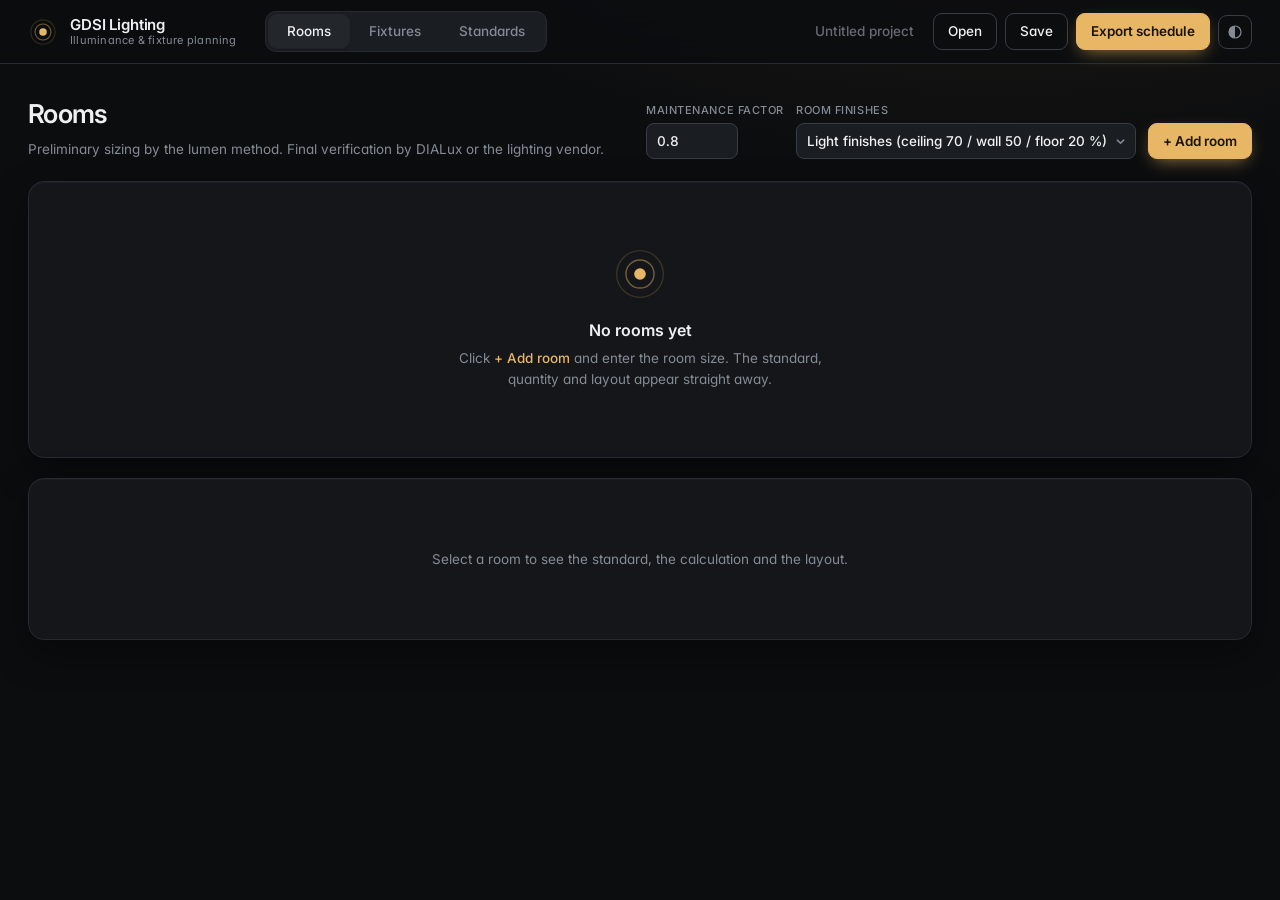
==== commit 3b76511b: "Stack the detail panel under the table on screens narrower than 1500px Co-Authored-By: Claude Fable " ====
--- a/index.html
+++ b/index.html
@@ -9,7 +9,7 @@
 <link rel="preconnect" href="https://fonts.googleapis.com">
 <link rel="preconnect" href="https://fonts.gstatic.com" crossorigin>
 <link rel="stylesheet" href="https://fonts.googleapis.com/css2?family=Inter:wght@400;500;600;700&display=swap">
-<link rel="stylesheet" href="style.css">
+<link rel="stylesheet" href="style.css?v=3">
 </head>
 <body>
 <header class="top">
@@ -158,9 +158,9 @@
   </section>
 </main>
 
-<script src="data/standards.js"></script>
-<script src="data/fixtures.js"></script>
-<script src="js/calc.js"></script>
-<script src="js/app.js"></script>
+<script src="data/standards.js?v=3"></script>
+<script src="data/fixtures.js?v=3"></script>
+<script src="js/calc.js?v=3"></script>
+<script src="js/app.js?v=3"></script>
 </body>
 </html>
--- a/style.css
+++ b/style.css
@@ -195,3 +195,15 @@
 .formbtn { display: flex; gap: 8px; margin-top: 6px; } .formbtn .primary { flex: 1; padding: 9px 14px; }
 
 ::-webkit-scrollbar { width: 10px; height: 10px; } ::-webkit-scrollbar-thumb { background: var(--line-2); border-radius: 10px; border: 2px solid var(--bg); } ::-webkit-scrollbar-track { background: transparent; }
+
+/* ---------- narrower laptops: the detail panel moves under the table ---------- */
+#stdTable td:first-child { white-space: nowrap; }
+@media (max-width: 1500px) {
+  .split { grid-template-columns: minmax(0, 1fr); }
+  .right { position: static; max-height: none; overflow: visible; }
+  #detailRes { columns: 2; column-gap: 32px; }
+  #detailRes > * { break-inside: avoid; }
+  #detailRes .hero { margin-top: 14px; }
+  .summary { grid-template-columns: repeat(3, minmax(0, 1fr)) minmax(0, 1.5fr); }
+  #tab-fixtures .right { max-width: 640px; }
+}
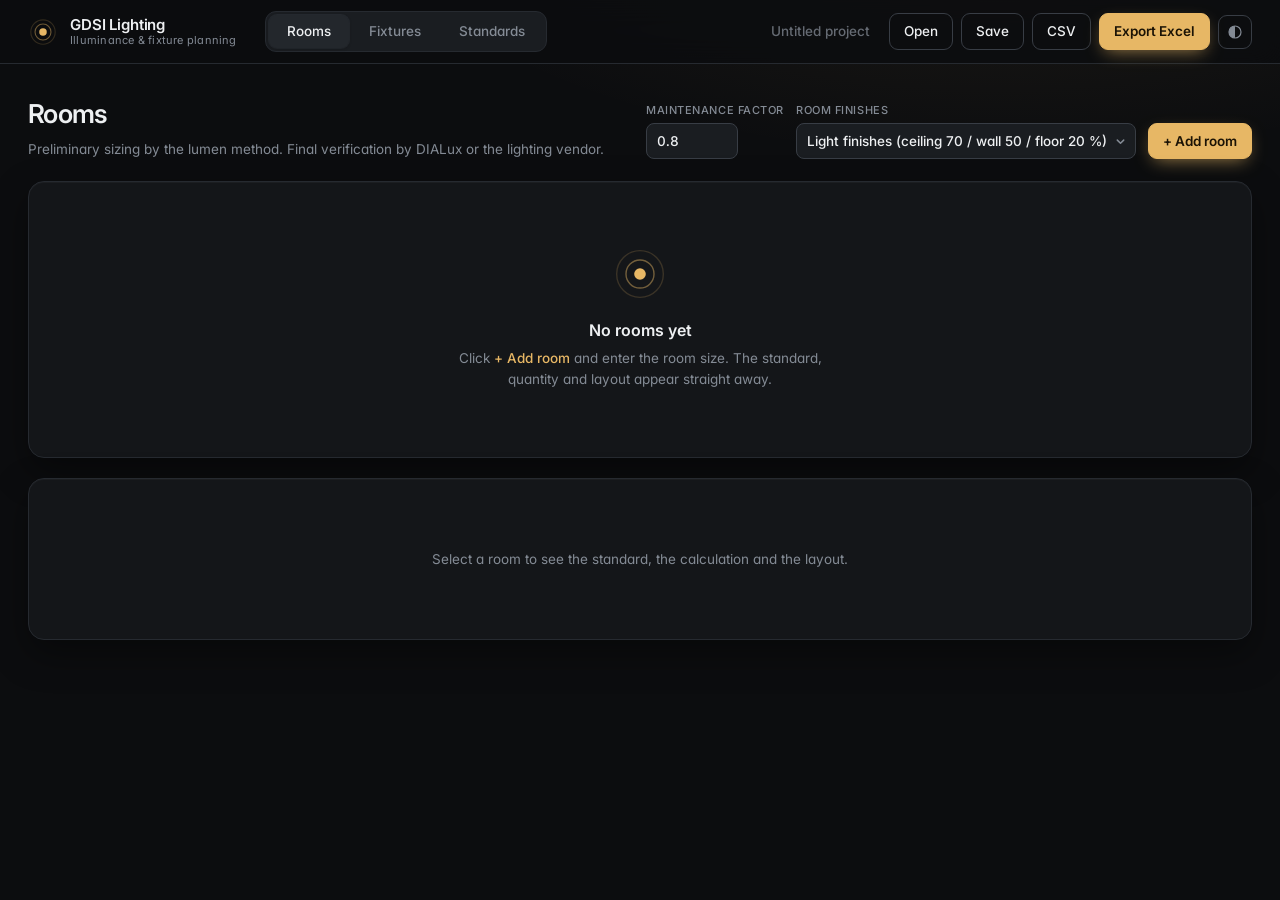
==== commit 37ac77c2: "Add styled Excel schedule with fixture take-off and basis sheets Co-Authored-By: Claude Fable 5.2 <n" ====
--- a/index.html
+++ b/index.html
@@ -9,7 +9,7 @@
 <link rel="preconnect" href="https://fonts.googleapis.com">
 <link rel="preconnect" href="https://fonts.gstatic.com" crossorigin>
 <link rel="stylesheet" href="https://fonts.googleapis.com/css2?family=Inter:wght@400;500;600;700&display=swap">
-<link rel="stylesheet" href="style.css?v=3">
+<link rel="stylesheet" href="style.css?v=4">
 </head>
 <body>
 <header class="top">
@@ -26,7 +26,8 @@
     <input id="projName" type="text" placeholder="Untitled project" aria-label="Project name">
     <button id="btnOpen" class="ghost">Open</button>
     <button id="btnSave" class="ghost">Save</button>
-    <button id="btnCsv" class="primary">Export schedule</button>
+    <button id="btnCsv" class="ghost" title="Plain CSV schedule">CSV</button>
+    <button id="btnXlsx" class="primary" title="Formatted Excel schedule">Export Excel</button>
     <button id="btnTheme" class="icon" title="Switch light / dark" aria-label="Switch light / dark">
       <svg viewBox="0 0 20 20" aria-hidden="true"><path d="M10 2.5a7.5 7.5 0 1 0 0 15z" fill="currentColor"/><circle cx="10" cy="10" r="7.5" fill="none" stroke="currentColor" stroke-width="1.5"/></svg>
     </button>
@@ -158,9 +159,10 @@
   </section>
 </main>
 
-<script src="data/standards.js?v=3"></script>
-<script src="data/fixtures.js?v=3"></script>
-<script src="js/calc.js?v=3"></script>
-<script src="js/app.js?v=3"></script>
+<script src="data/standards.js?v=4"></script>
+<script src="data/fixtures.js?v=4"></script>
+<script src="js/calc.js?v=4"></script>
+<script src="js/xlsx.js?v=4"></script>
+<script src="js/app.js?v=4"></script>
 </body>
 </html>
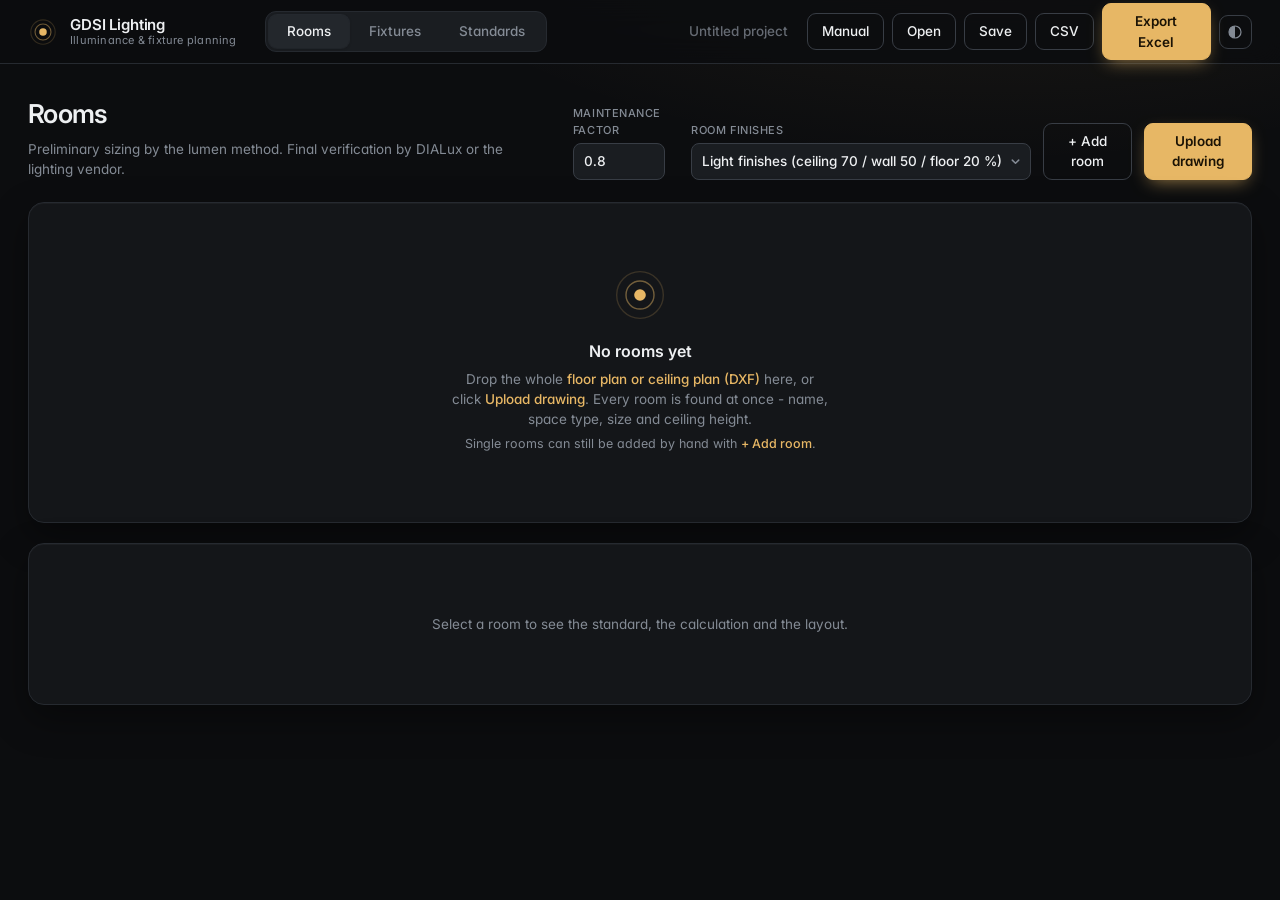
==== commit 489f2bd0: "Upload the whole floor plan or ceiling plan (DXF) instead of entering rooms one by one - js/dxf.js: " ====
--- a/index.html
+++ b/index.html
@@ -9,7 +9,7 @@
 <link rel="preconnect" href="https://fonts.googleapis.com">
 <link rel="preconnect" href="https://fonts.gstatic.com" crossorigin>
 <link rel="stylesheet" href="https://fonts.googleapis.com/css2?family=Inter:wght@400;500;600;700&display=swap">
-<link rel="stylesheet" href="style.css?v=4">
+<link rel="stylesheet" href="style.css?v=7">
 </head>
 <body>
 <header class="top">
@@ -24,6 +24,7 @@
   </nav>
   <div class="proj">
     <input id="projName" type="text" placeholder="Untitled project" aria-label="Project name">
+    <a id="lnkManual" class="btnlink ghost" href="manual/" target="_blank" rel="noopener" title="User manual (opens in a new tab)">Manual</a>
     <button id="btnOpen" class="ghost">Open</button>
     <button id="btnSave" class="ghost">Save</button>
     <button id="btnCsv" class="ghost" title="Plain CSV schedule">CSV</button>
@@ -50,7 +51,9 @@
         <label>Room finishes
           <select id="setRefl"></select>
         </label>
-        <button id="btnAdd" class="primary">+ Add room</button>
+        <button id="btnAdd" class="ghost">+ Add room</button>
+        <button id="btnImport" class="primary" title="Floor plan or reflected ceiling plan, DXF">Upload drawing</button>
+        <input id="fileDwg" type="file" accept=".dxf,.dwg" hidden>
       </div>
     </div>
     <div id="summary" class="summary"></div>
@@ -79,7 +82,8 @@
           <div id="emptyRooms" class="empty">
             <svg viewBox="0 0 48 48" aria-hidden="true"><circle cx="24" cy="24" r="20" class="l3"/><circle cx="24" cy="24" r="12" class="l2"/><circle cx="24" cy="24" r="5" class="l1"/></svg>
             <b>No rooms yet</b>
-            <span>Click <em>+ Add room</em> and enter the room size. The standard, quantity and layout appear straight away.</span>
+            <span>Drop the whole <em>floor plan or ceiling plan (DXF)</em> here, or click <em>Upload drawing</em>. Every room is found at once - name, space type, size and ceiling height.</span>
+            <span class="hint">Single rooms can still be added by hand with <em>+ Add room</em>.</span>
           </div>
         </div>
       </div>
@@ -159,10 +163,52 @@
   </section>
 </main>
 
-<script src="data/standards.js?v=4"></script>
-<script src="data/fixtures.js?v=4"></script>
-<script src="js/calc.js?v=4"></script>
-<script src="js/xlsx.js?v=4"></script>
-<script src="js/app.js?v=4"></script>
+<!-- DRAWING IMPORT -->
+<div id="imp" class="modal" hidden>
+  <div class="m-box card" role="dialog" aria-labelledby="impTitle">
+    <div class="m-head">
+      <div><h2 id="impTitle">Import drawing</h2><p id="impFile" class="hint"></p></div>
+      <button class="icon" id="impClose" title="Close" aria-label="Close">&times;</button>
+    </div>
+    <div class="m-ctl ctl">
+      <label>Units
+        <select id="impUnit"><option value="0.001">mm</option><option value="0.01">cm</option><option value="1">m</option><option value="0.0254">inch</option><option value="0.3048">feet</option></select>
+      </label>
+      <label>Find rooms by
+        <select id="impMode"><option value="outline">Room outlines (closed polylines)</option><option value="walls">Wall lines + room names</option></select>
+      </label>
+      <label id="impLayerRow">Outline layer <select id="impLayer"></select></label>
+      <label id="impGapRow">Bridge door gaps up to (m) <input id="impGap" type="number" min="0" max="6" step="0.1"></label>
+      <label id="impSplitRow" class="chk"><input type="checkbox" id="impSplit" checked> Divide open-plan areas by room names</label>
+      <details id="impWallsRow" class="layers"><summary>Wall layers <b id="impWallsN"></b></summary><div id="impWalls"></div></details>
+    </div>
+    <div class="m-body">
+      <div class="m-canvas"><canvas id="impCanvas"></canvas></div>
+      <div class="m-list">
+        <table class="grid">
+          <thead><tr><th class="c-no"><input type="checkbox" id="impAll" title="Select all"></th><th>Room name</th><th>Space type</th><th class="c-n">Area<br>(m²)</th><th class="c-n">L × W<br>(m)</th><th class="c-n">Ceiling<br>(m)</th></tr></thead>
+          <tbody id="impBody"></tbody>
+        </table>
+        <p id="impMsg" class="m-msg"></p>
+      </div>
+    </div>
+    <div class="m-foot">
+      <label class="chk"><input type="radio" name="impMerge" value="add" checked> Add to current rooms</label>
+      <label class="chk"><input type="radio" name="impMerge" value="replace"> Replace current rooms</label>
+      <label class="chk" title="Upload the floor plan first, then the ceiling plan: rooms with the same name take the ceiling height instead of being added twice"><input type="checkbox" id="impUpd" checked> Same name: update the existing room</label>
+      <span class="sp"></span>
+      <button class="ghost" id="impCancel">Cancel</button>
+      <button class="primary" id="impOk">Add rooms</button>
+    </div>
+  </div>
+</div>
+<div id="dropHint" class="drop" hidden><div><b>Drop the DXF drawing</b><span>Floor plan or reflected ceiling plan</span></div></div>
+
+<script src="data/standards.js?v=7"></script>
+<script src="data/fixtures.js?v=7"></script>
+<script src="js/calc.js?v=7"></script>
+<script src="js/dxf.js?v=7"></script>
+<script src="js/xlsx.js?v=7"></script>
+<script src="js/app.js?v=7"></script>
 </body>
 </html>
--- a/style.css
+++ b/style.css
@@ -207,3 +207,44 @@
   .summary { grid-template-columns: repeat(3, minmax(0, 1fr)) minmax(0, 1.5fr); }
   #tab-fixtures .right { max-width: 640px; }
 }
+
+/* ---------- whole-drawing import ---------- */
+.modal { position: fixed; inset: 0; z-index: 20; display: grid; place-items: center; padding: 24px; background: rgba(0,0,0,.55); backdrop-filter: blur(3px); }
+.m-box { width: min(1500px, 100%); height: min(900px, 100%); display: flex; flex-direction: column; overflow: hidden; }
+.m-head { display: flex; align-items: flex-start; gap: 12px; padding: 18px 22px 10px; }
+.m-head h2 { margin: 0; font-size: 18px; font-weight: 600; letter-spacing: -.01em; }
+.m-head p { margin: 2px 0 0; }
+.m-head .icon { margin-left: auto; font-size: 20px; }
+.m-ctl { margin: 0; padding: 0 22px 14px; flex-wrap: wrap; justify-content: flex-start; border-bottom: 1px solid var(--line); }
+.m-ctl select { max-width: 280px; }
+.m-ctl label.chk, .m-foot label.chk { flex-direction: row; align-items: center; gap: 7px; text-transform: none; letter-spacing: 0; font-size: 13px; color: var(--ink-2); padding-bottom: 7px; }
+.layers { position: relative; align-self: flex-end; padding-bottom: 6px; }
+.layers summary { cursor: pointer; font-size: 11px; font-weight: 500; letter-spacing: .05em; text-transform: uppercase; color: var(--mute); }
+.layers > div { position: absolute; z-index: 3; top: 26px; left: 0; width: 320px; max-height: 340px; overflow: auto; padding: 10px 12px; display: flex; flex-direction: column; gap: 2px;
+  background: var(--raise); border: 1px solid var(--line-2); border-radius: 10px; box-shadow: var(--shadow); }
+.layers label.chk { padding: 2px 0; } .layers i { color: var(--mute); font-style: normal; font-size: 11px; margin-left: auto; }
+.m-body { flex: 1; min-height: 0; display: grid; grid-template-columns: minmax(0, 1.25fr) minmax(520px, 1fr); }
+.m-canvas { position: relative; min-height: 0; background: var(--surface-2); border-right: 1px solid var(--line); }
+.m-canvas canvas { position: absolute; inset: 0; cursor: pointer; }
+.m-list { overflow: auto; min-height: 0; }
+.m-list .grid th { position: sticky; top: 0; z-index: 1; background: var(--surface); }
+.m-list .grid td input[type=text] { width: 100%; min-width: 150px; }
+.m-list .grid td select { max-width: 200px; }
+.m-list .grid td.c-n { white-space: nowrap; }
+.m-list .grid tr.sel td { background: color-mix(in srgb, var(--accent) 9%, transparent); }
+.m-list .c-no { white-space: nowrap; width: 76px; }
+.m-list .no { display: inline-block; min-width: 22px; margin-left: 6px; padding: 0 5px; border-radius: 9px; font-size: 11px; text-align: center; color: #fff; background: hsl(var(--h) 62% 40%); }
+.tag { display: inline-block; margin: 3px 4px 0 0; padding: 0 6px; border-radius: 4px; font-size: 10px; font-weight: 600; letter-spacing: .04em; color: var(--info); background: color-mix(in srgb, var(--info) 13%, transparent); }
+.tag.warn { color: var(--warn); background: color-mix(in srgb, var(--warn) 13%, transparent); }
+.m-msg { margin: 0; padding: 12px 20px 18px; display: flex; flex-direction: column; gap: 4px; color: var(--mute); font-size: 12.5px; }
+.m-foot { display: flex; align-items: center; gap: 18px; padding: 12px 22px; border-top: 1px solid var(--line); }
+.m-foot label.chk { padding-bottom: 0; }
+.m-foot .sp { flex: 1; }
+button:disabled { opacity: .45; cursor: default; }
+.drop { position: fixed; inset: 0; z-index: 30; display: grid; place-items: center; pointer-events: none; background: color-mix(in srgb, var(--bg) 70%, transparent); }
+.drop div { display: flex; flex-direction: column; align-items: center; gap: 4px; padding: 44px 70px; border: 2px dashed var(--accent); border-radius: 20px; background: var(--surface); }
+.drop b { font-size: 18px; } .drop span { color: var(--mute); }
+.toast { position: fixed; z-index: 40; left: 50%; bottom: 28px; transform: translateX(-50%); padding: 10px 18px; border-radius: 10px; background: var(--raise); border: 1px solid var(--line-2); box-shadow: var(--shadow); transition: opacity .5s; }
+.toast.out { opacity: 0; }
+a.btnlink { font-weight: 500; border-radius: 9px; padding: 7px 14px; border: 1px solid var(--line-2); color: var(--ink); text-decoration: none; transition: background .12s; }
+a.btnlink:hover { background: var(--surface-2); }
